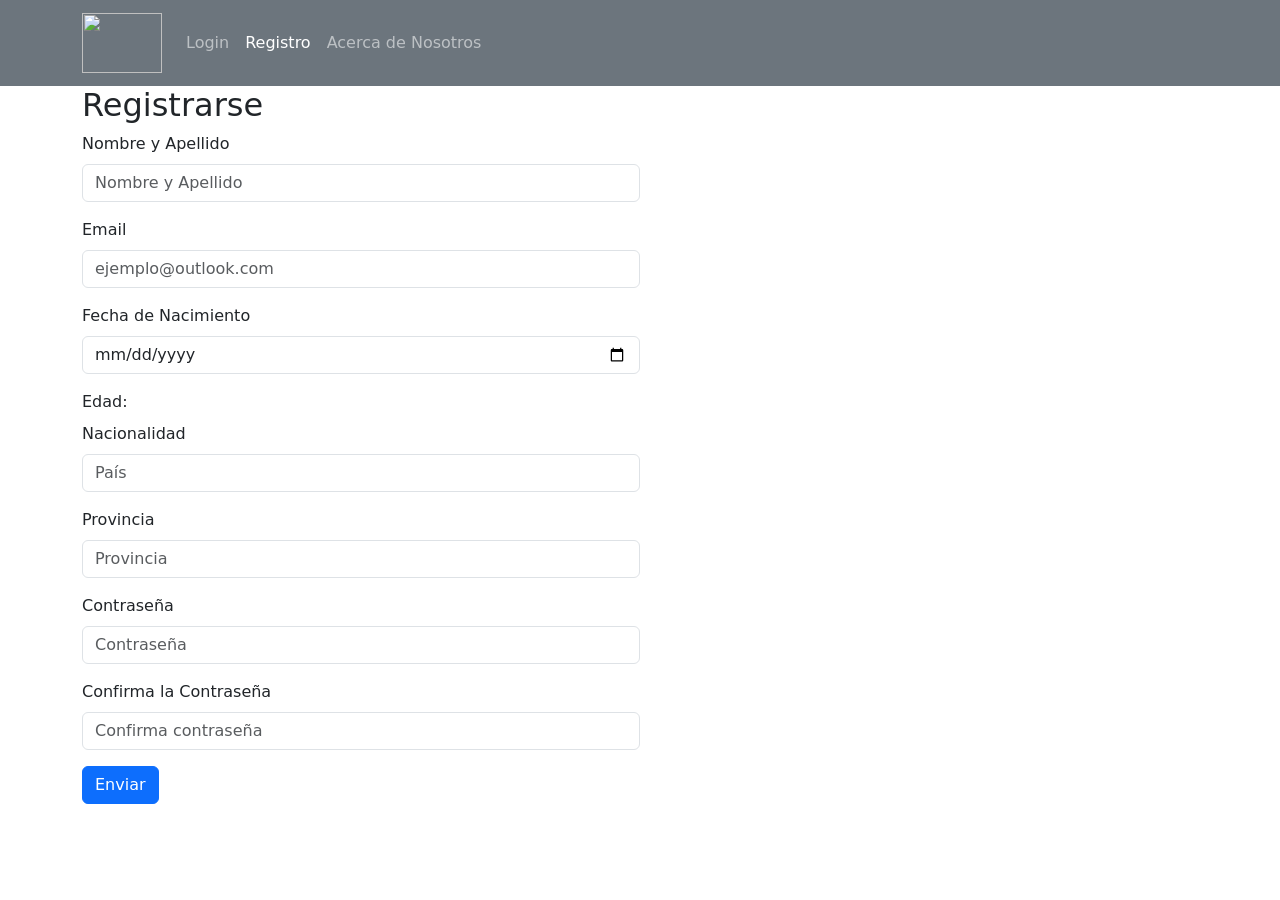
==== registro.html @ ead9780d "Examen Final Actualizando proyecto" ====
<!DOCTYPE html>
<html lang="es">
<head>
  <meta charset="UTF-8">
  <meta http-equiv="X-UA-Compatible" content="IE=edge">

  <!-- Etiquetas Metas -->

  <meta name="viewport" content="width=device-width, initial-scale=1.0">
  <meta name="description" content="Historia clinica Digital: Registrate y accede a tu historial médico,  a traves de unos pocos click, en cualquier momento, desde donde estes">

  <meta name="keywords" content="telemedicina, consultas medicas, turnos medicos, software de salud, historia clinica digital">

  <link rel="Icon" href="./imagenes/iconMed.ico">

  <title>CBAMED: Registro</title>
  <link href="https://cdn.jsdelivr.net/npm/bootstrap@5.1.1/dist/css/bootstrap.min.css" rel="stylesheet" integrity="sha384-F3w7mX95PdgyTmZZMECAngseQB83DfGTowi0iMjiWaeVhAn4FJkqJByhZMI3AhiU" crossorigin="anonymous">
  <link rel = "stylesheet" type="text/css" href="registro.css">

  <!-- Fuente personalizada -->
<link href="https://fonts.googleapis.com/css?family=Roboto" rel="stylesheet">

<link rel="stylesheet" href="https://use.fontawesome.com/releases/v5.7.2/css/all.css" integrity="sha384-fnmOCqbTlWIlj8LyTjo7mOUStjsKC4pOpQbqyi7RrhN7udi9RwhKkMHpvLbHG9Sr" crossorigin="anonymous">

</head>

<body>
  <header>
    <!-- barra de navegacion -->
    <nav class="navbar navbar-expand-lg navbar-dark bg-secondary ">
      <div class="container">
        <button class="navbar-toggler" type="button" data-bs-toggle="collapse" data-bs-target="#navbarTogglerDemo03" aria-controls="navbarTogglerDemo03" aria-expanded="false" aria-label="Toggle navigation">
          <span class="navbar-toggler-icon"></span>
        </button>
        <a class="navbar-brand" href="index.html">
          <img id="logo" src="./Imagenes/CbaMed2-removebg-preview.png">
        </a>
        <div class="collapse navbar-collapse" id="navbarTogglerDemo03">
          <ul class="navbar-nav me-auto mb-2 mb-lg-0">
            <li class="nav-item">
              <a class="nav-link" aria-current="page" href="login.html">Login</a>
            </li>
            <li class="nav-item">
              <a class="nav-link active" href="registro.html">Registro</a>
            </li>
            <li class="nav-item">
              <a  class="nav-link" href="acercaDeNosotros.html">Acerca de Nosotros</a>
            </li>
           </li>
          </ul>
        </div>
      </div>
    </nav>
  <!-- fin de la barra de navegacion -->

  </header>
  <!-- Formulario -->
 <div class="container" id="container">
   <div class="login-container"id="container-registro">
    <form id="formulario" method="post" action="http://localhost/CBAMED/registrar.php" class="formulario needs-validation" novalidate id="formulario"> 

      <h2>Registrarse</h2>
      <div class="mb-3">
        <label for="exampleInputEmail1" class="form-label">Nombre y Apellido</label>
        <input id="user" name="nombre" class="form-control" type="text" placeholder="Nombre y Apellido" class="NomApellido" minlength="2" required>
      </div>
      <div class="mb-3" id="emailOK">
        <label for="exampleInputEmail1" class="form-label">Email </label>
        <input class="form-control" name="correo" type="email" placeholder="ejemplo@outlook.com" id="correo" class="correo"  minlength="5" required> 
      </div>

      <!-- Campo fecha -->
      <div class="mb-3">
        <label for="exampleInputEmail1" class="form-label">Fecha de Nacimiento</label>
        <input class="form-control" name="nacimiento" type="date" placeholder="fecha de nacimiento" id="fechaNacimiento" class="Fecha de nacimiento" minlength="8" oninput="agregarEdad(this, 'edad')" required>
      </div>
      <!-- mostrar edad -->
      <div>
        <label for="validationToolTip01" class="form-label"> Edad: </label> <span id="edad" ></span>

      </div>
      <!-- Fin de mostrar edad -->
      <div class="mb-3">
        <label for="exampleInputEmail1" class="form-label">Nacionalidad</label>
        <input class="form-control" name="nacionalidad" type="text" placeholder="País" id="Nacionalidad" class="País" minlength="4" required>
      </div>
      <div class="mb-3">
        <label for="exampleInputEmail1" class="form-label">Provincia </label>
        <input class="form-control" name="provincia" type="text" placeholder="Provincia" id="Provincia" class="Provincia" minlength="4" required>
      </div>
      <div class="mb-3">
        <label for="exampleInputPassword1" class="form-label">Contraseña</label>
        <input class="form-control" name="pass" type="password" placeholder="Contraseña" id="clave" class="pass" minlength="6" required>
      </div>
      <div class="mb-3 ">
        <label for="exampleInputPassword1" class="form-label">Confirma la Contraseña</label>
        <input class="form-control" type="password" placeholder="Confirma contraseña" id="clave2" class="repass" minlength="6" required>
      </div>
      <!--  boton enviar -->
      <div class="form-group" id="form-group-button">

        <button id="enviar" type="submit" class="btn btn-primary" onmouseover="cambiarBoton()" onmouseout="cambiarBoton2();" >Enviar</button>
      </div> 
    </form>


    <script src="https://cdn.jsdelivr.net/npm/bootstrap@5.1.3/dist/js/bootstrap.bundle.min.js" integrity="sha384-ka7Sk0Gln4gmtz2MlQnikT1wXgYsOg+OMhuP+IlRH9sENBO0LRn5q+8nbTov4+1p" crossorigin="anonymous"></script>
    

    <script>

    (function() {
     'use strict';
      window.addEventListener('load', function() {
     // Fetch all the forms we want to apply custom Bootstrap validation styles to
      var forms = document.getElementsByClassName('needs-validation');
    // Loop over them and prevent submission
       var validation = Array.prototype.filter.call(forms, function(form) {
      form.addEventListener('submit', function(event) {
        if (form.checkValidity() === false) {
          event.preventDefault();
          event.stopPropagation();
        }
        form.classList.add('was-validated');
        }, false);
        });
        }, false);
      })();

    </script>
    
    <script src="./JS/funcionesGrupo99.js"></script>
  
  </body>


  
</html>
---- registro.css ----
#logo{
    width: 80px;
    height: 60px;
  }
  .form-control{
      width: 50%;
  }

  .btn{
      margin-right: 20px;
      margin-bottom: 20px;
  }
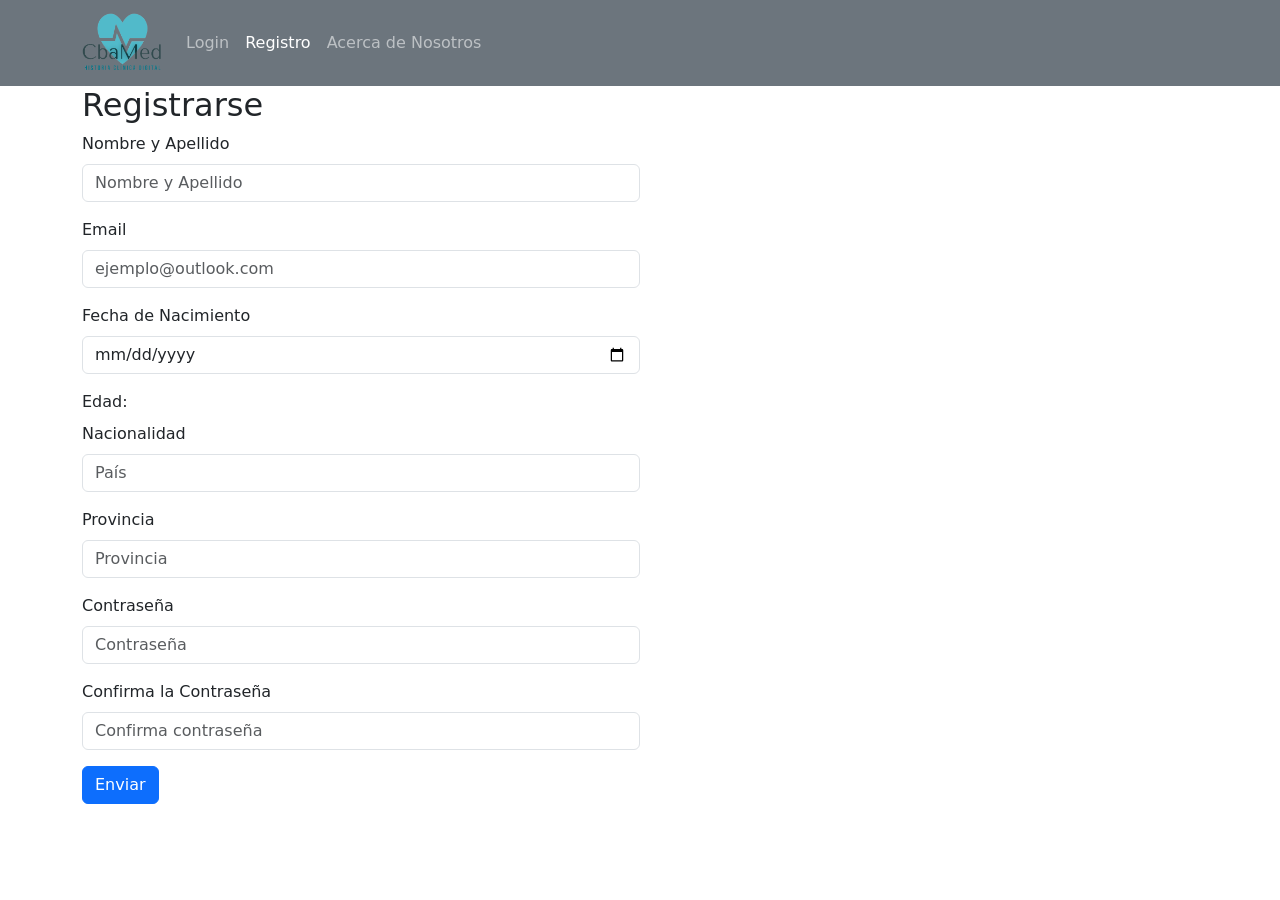
==== commit 8b06fbd9: "Update" ====
--- a/registro.html
+++ b/registro.html
@@ -64,9 +64,10 @@
         <label for="exampleInputEmail1" class="form-label">Nombre y Apellido</label>
         <input id="user" name="nombre" class="form-control" type="text" placeholder="Nombre y Apellido" class="NomApellido" minlength="2" required>
       </div>
-      <div class="mb-3" id="emailOK">
-        <label for="exampleInputEmail1" class="form-label">Email </label>
-        <input class="form-control" name="correo" type="email" placeholder="ejemplo@outlook.com" id="correo" class="correo"  minlength="5" required> 
+
+      <div class="mb-3" >
+        <label for="exampleInputEmail1" class="form-label" >Email </label>
+        <input class="form-control" name="correo" type="email" placeholder="ejemplo@outlook.com" id="correo" class="correo" minlength="5" required> 
       </div>
 
       <!-- Campo fecha -->
@@ -99,7 +100,9 @@
       <!--  boton enviar -->
       <div class="form-group" id="form-group-button">
 
-        <button id="enviar" type="submit" class="btn btn-primary" onmouseover="cambiarBoton()" onmouseout="cambiarBoton2();" >Enviar</button>
+        <button id="enviar" type="submit" class="btn btn-primary" onclick="validarCorreo(document.getElementById('correo').value)" onmouseover="cambiarBoton()" onmouseout="cambiarBoton2();" >Enviar</button>
+
+       
       </div> 
     </form>
 
